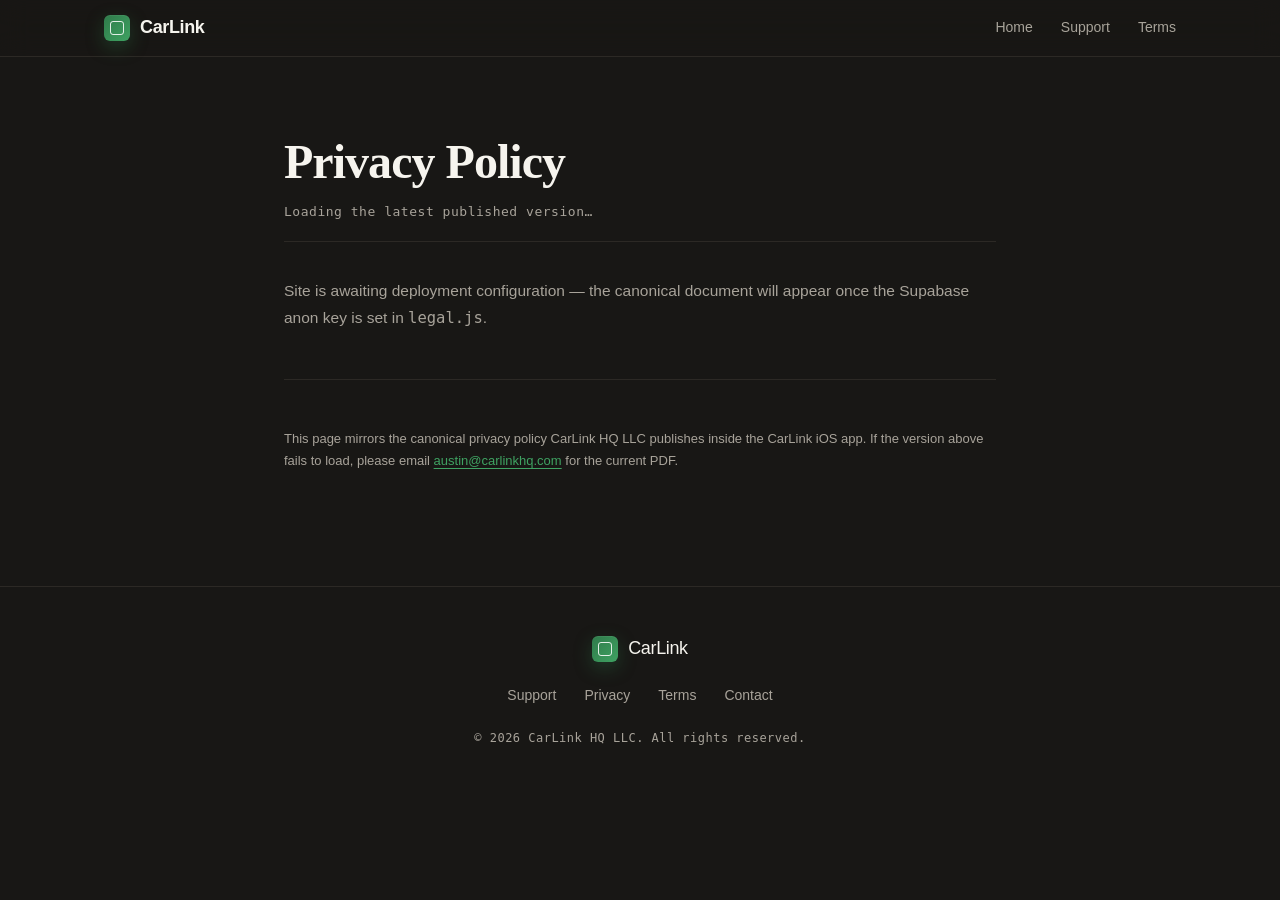
==== privacy.html @ eae6bf08 "Add files via upload" ====
<!DOCTYPE html>
<html lang="en">
<head>
<meta charset="UTF-8">
<meta name="viewport" content="width=device-width,initial-scale=1">
<title>Privacy Policy · CarLink</title>
<link rel="stylesheet" href="/styles.css">
</head>
<body>

<header class="nav">
    <div class="nav-inner">
        <a href="/" class="brand">
            <span class="brand-mark"></span>
            <span class="brand-word">CarLink</span>
        </a>
        <nav class="nav-links">
            <a href="/">Home</a>
            <a href="/support.html">Support</a>
            <a href="/terms.html">Terms</a>
        </nav>
    </div>
</header>

<main class="legal-page">
    <h1>Privacy Policy</h1>
    <p class="legal-meta" id="legal-meta">Loading the latest published version…</p>
    <div id="legal-body">
        <p class="legal-loader">Fetching the canonical privacy policy from CarLink's published-document store…</p>
    </div>

    <hr style="margin:48px 0;border:0;border-top:1px solid var(--line);">
    <p style="color:var(--ink-mute);font-size:13px;">
        This page mirrors the canonical privacy policy CarLink HQ LLC publishes inside the CarLink iOS app. If the version above fails to load, please email
        <a href="mailto:austin@carlinkhq.com">austin@carlinkhq.com</a> for the current PDF.
    </p>
</main>

<footer class="footer">
    <div class="footer-inner">
        <div class="footer-brand">
            <span class="brand-mark"></span>
            <span class="brand-word">CarLink</span>
        </div>
        <nav class="footer-links">
            <a href="/support.html">Support</a>
            <a href="/privacy.html">Privacy</a>
            <a href="/terms.html">Terms</a>
            <a href="mailto:austin@carlinkhq.com">Contact</a>
        </nav>
        <p class="footer-copy">&copy; 2026 CarLink HQ LLC. All rights reserved.</p>
    </div>
</footer>

<script src="/legal.js" data-doc-type="privacy_policy"></script>

</body>
</html>
---- styles.css ----
/* ====================================================================
   CarLink marketing site — original editorial styling.

   Design system:
     bg          #181715  near-black, warm-tinted
     surface     #1F1D1A  raised surface
     line        #2C2925  hairline borders
     ink         #F6F4EE  near-white headline
     ink-mute    #A8A39A  body copy
     accent      #2F7A4A  racing green
     gold        #B6794F  cognac, used sparingly
   ==================================================================== */

* { box-sizing: border-box; margin: 0; padding: 0; }

:root {
    --bg:        #181715;
    --surface:   #1F1D1A;
    --surface-2: #262320;
    --line:      #2C2925;
    --ink:       #F6F4EE;
    --ink-mute:  #A8A39A;
    --ink-soft:  #C9C4BA;
    --accent:    #2F7A4A;
    --accent-2:  #3FA262;
    --gold:      #B6794F;
}

html {
    background: var(--bg);
    color: var(--ink);
    font-family: -apple-system, BlinkMacSystemFont, "Inter", "Segoe UI", Roboto, sans-serif;
    -webkit-font-smoothing: antialiased;
    text-rendering: optimizeLegibility;
}

body {
    line-height: 1.55;
    overflow-x: hidden;
}

a {
    color: inherit;
    text-decoration: none;
}

/* ---------- Brand mark + nav ---------- */

.brand {
    display: inline-flex;
    align-items: center;
    gap: 10px;
    font-weight: 700;
    letter-spacing: -0.01em;
}
.brand-mark {
    width: 26px;
    height: 26px;
    border-radius: 6px;
    background: linear-gradient(135deg, var(--accent) 0%, var(--accent-2) 100%);
    box-shadow: 0 1px 0 rgba(255,255,255,0.06) inset, 0 6px 18px rgba(47,122,74,0.35);
    position: relative;
}
.brand-mark::after {
    content: "";
    position: absolute;
    inset: 6px;
    border-radius: 3px;
    border: 1.5px solid rgba(255,255,255,0.85);
}
.brand-word {
    font-size: 18px;
    letter-spacing: -0.02em;
}

.nav {
    position: sticky;
    top: 0;
    background: rgba(24, 23, 21, 0.75);
    backdrop-filter: saturate(140%) blur(14px);
    -webkit-backdrop-filter: saturate(140%) blur(14px);
    border-bottom: 1px solid var(--line);
    z-index: 50;
}
.nav-inner {
    max-width: 1120px;
    margin: 0 auto;
    padding: 14px 24px;
    display: flex;
    align-items: center;
    justify-content: space-between;
}
.nav-links {
    display: flex;
    align-items: center;
    gap: 28px;
    font-size: 14px;
    color: var(--ink-mute);
}
.nav-links a:hover { color: var(--ink); transition: color 0.15s; }
.nav-cta {
    color: var(--ink) !important;
    background: var(--accent);
    padding: 8px 16px;
    border-radius: 6px;
    font-weight: 600;
}
.nav-cta:hover { background: var(--accent-2); }

@media (max-width: 720px) {
    .nav-links a:not(.nav-cta) { display: none; }
}

/* ---------- Section primitives ---------- */

.eyebrow {
    text-transform: uppercase;
    letter-spacing: 0.18em;
    font-size: 12px;
    color: var(--gold);
    font-weight: 600;
    margin-bottom: 14px;
}

h1, h2, h3 {
    font-family: "Playfair Display", Georgia, "Times New Roman", serif;
    font-weight: 700;
    letter-spacing: -0.02em;
    color: var(--ink);
}

h1 { font-size: clamp(40px, 6vw, 72px); line-height: 1.05; }
h2 { font-size: clamp(28px, 3.6vw, 44px); line-height: 1.15; }
h3 { font-size: 18px; line-height: 1.3; font-family: -apple-system, BlinkMacSystemFont, sans-serif; font-weight: 600; }

.section-head {
    max-width: 720px;
    margin: 0 auto 56px;
    text-align: center;
}

/* ---------- Hero ---------- */

.hero {
    padding: 120px 24px 100px;
    background:
        radial-gradient(ellipse at 30% 0%, rgba(47,122,74,0.18) 0%, transparent 60%),
        radial-gradient(ellipse at 80% 30%, rgba(182,121,79,0.10) 0%, transparent 50%),
        var(--bg);
    border-bottom: 1px solid var(--line);
}
.hero-inner {
    max-width: 920px;
    margin: 0 auto;
    text-align: center;
}
.hero-accent {
    background: linear-gradient(120deg, var(--accent-2) 0%, var(--gold) 100%);
    -webkit-background-clip: text;
    background-clip: text;
    color: transparent;
}
.hero-sub {
    font-size: clamp(16px, 1.7vw, 20px);
    color: var(--ink-soft);
    max-width: 640px;
    margin: 24px auto 36px;
}
.hero-cta-row {
    display: flex;
    gap: 14px;
    justify-content: center;
    flex-wrap: wrap;
    margin-bottom: 18px;
}
.hero-meta {
    color: var(--ink-mute);
    font-size: 13px;
    font-family: ui-monospace, "SF Mono", Menlo, monospace;
    letter-spacing: 0.04em;
}

/* ---------- Buttons ---------- */

.btn {
    display: inline-flex;
    align-items: center;
    justify-content: center;
    padding: 14px 26px;
    border-radius: 8px;
    font-weight: 600;
    font-size: 15px;
    transition: transform 0.12s ease, background 0.15s ease, border-color 0.15s ease;
    border: 1px solid transparent;
    cursor: pointer;
}
.btn:active { transform: scale(0.97); }
.btn-primary {
    background: var(--accent);
    color: var(--ink);
}
.btn-primary:hover { background: var(--accent-2); }
.btn-ghost {
    background: transparent;
    color: var(--ink);
    border-color: var(--line);
}
.btn-ghost:hover { border-color: var(--ink-mute); }

/* ---------- Features ---------- */

.features {
    padding: 100px 24px;
    border-bottom: 1px solid var(--line);
}
.feature-grid {
    max-width: 1080px;
    margin: 0 auto;
    display: grid;
    grid-template-columns: repeat(3, 1fr);
    gap: 20px;
}
@media (max-width: 880px) { .feature-grid { grid-template-columns: repeat(2, 1fr); } }
@media (max-width: 560px) { .feature-grid { grid-template-columns: 1fr; } }

.feature {
    padding: 28px;
    background: var(--surface);
    border: 1px solid var(--line);
    border-radius: 12px;
    transition: border-color 0.18s, transform 0.18s;
}
.feature:hover {
    border-color: var(--accent);
    transform: translateY(-2px);
}
.feature-icon {
    width: 44px;
    height: 44px;
    display: flex;
    align-items: center;
    justify-content: center;
    background: var(--surface-2);
    border-radius: 10px;
    font-size: 22px;
    margin-bottom: 16px;
    border: 1px solid var(--line);
}
.feature h3 { margin-bottom: 8px; color: var(--ink); }
.feature p { color: var(--ink-mute); font-size: 14.5px; }

/* ---------- Organizers ---------- */

.organizers {
    padding: 100px 24px;
    background: var(--surface);
    border-bottom: 1px solid var(--line);
}
.organizers-inner {
    max-width: 920px;
    margin: 0 auto;
    text-align: center;
}
.organizers-copy h2 { margin-bottom: 18px; }
.organizers-copy > p {
    font-size: 18px;
    color: var(--ink-soft);
    max-width: 640px;
    margin: 0 auto 28px;
}
.organizers-list {
    list-style: none;
    max-width: 520px;
    margin: 0 auto 32px;
    text-align: left;
}
.organizers-list li {
    padding: 10px 0 10px 28px;
    color: var(--ink-soft);
    font-size: 15px;
    position: relative;
    border-bottom: 1px solid var(--line);
}
.organizers-list li:last-child { border-bottom: 0; }
.organizers-list li::before {
    content: "→";
    position: absolute;
    left: 0;
    top: 10px;
    color: var(--accent-2);
    font-weight: 700;
}

/* ---------- CTA / signup ---------- */

.cta {
    padding: 100px 24px;
    text-align: center;
}
.cta-inner { max-width: 580px; margin: 0 auto; }
.cta h2 { margin-bottom: 16px; }
.cta > .cta-inner > p {
    color: var(--ink-soft);
    font-size: 17px;
    margin-bottom: 28px;
}
.signup-form {
    display: flex;
    gap: 10px;
    max-width: 460px;
    margin: 0 auto 14px;
}
.signup-form input {
    flex: 1;
    padding: 14px 16px;
    background: var(--surface);
    color: var(--ink);
    border: 1px solid var(--line);
    border-radius: 8px;
    font-size: 15px;
    font-family: inherit;
}
.signup-form input:focus {
    outline: none;
    border-color: var(--accent);
}
@media (max-width: 480px) {
    .signup-form { flex-direction: column; }
}
.cta-fineprint {
    color: var(--ink-mute);
    font-size: 12px;
}

/* ---------- Footer ---------- */

.footer {
    padding: 48px 24px 64px;
    border-top: 1px solid var(--line);
    background: var(--bg);
}
.footer-inner {
    max-width: 1120px;
    margin: 0 auto;
    display: flex;
    flex-direction: column;
    align-items: center;
    gap: 22px;
}
.footer-brand { display: flex; align-items: center; gap: 10px; }
.footer-links {
    display: flex;
    gap: 28px;
    font-size: 14px;
    color: var(--ink-mute);
}
.footer-links a:hover { color: var(--ink); }
.footer-copy {
    color: var(--ink-mute);
    font-size: 12px;
    font-family: ui-monospace, "SF Mono", Menlo, monospace;
    letter-spacing: 0.04em;
    text-align: center;
}

/* ---------- Long-form pages (privacy, terms, support) ---------- */

.legal-page {
    max-width: 760px;
    margin: 0 auto;
    padding: 80px 24px 100px;
}
.legal-page h1 { font-size: clamp(32px, 4vw, 48px); margin-bottom: 14px; }
.legal-page .legal-meta {
    color: var(--ink-mute);
    font-family: ui-monospace, "SF Mono", Menlo, monospace;
    font-size: 13px;
    letter-spacing: 0.04em;
    margin-bottom: 36px;
    padding-bottom: 18px;
    border-bottom: 1px solid var(--line);
}
.legal-page h2 {
    font-size: 22px;
    margin: 36px 0 14px;
    font-family: -apple-system, BlinkMacSystemFont, sans-serif;
    font-weight: 700;
}
.legal-page h3 {
    font-size: 16px;
    margin: 24px 0 10px;
}
.legal-page p, .legal-page li {
    color: var(--ink-soft);
    font-size: 15.5px;
    line-height: 1.7;
    margin-bottom: 14px;
}
.legal-page ul, .legal-page ol {
    margin: 0 0 18px 22px;
}
.legal-page a { color: var(--accent-2); text-decoration: underline; text-underline-offset: 3px; }
.legal-page a:hover { color: var(--gold); }
.legal-page #legal-body p { margin-bottom: 14px; }
.legal-page .legal-loader {
    color: var(--ink-mute);
    font-style: italic;
}
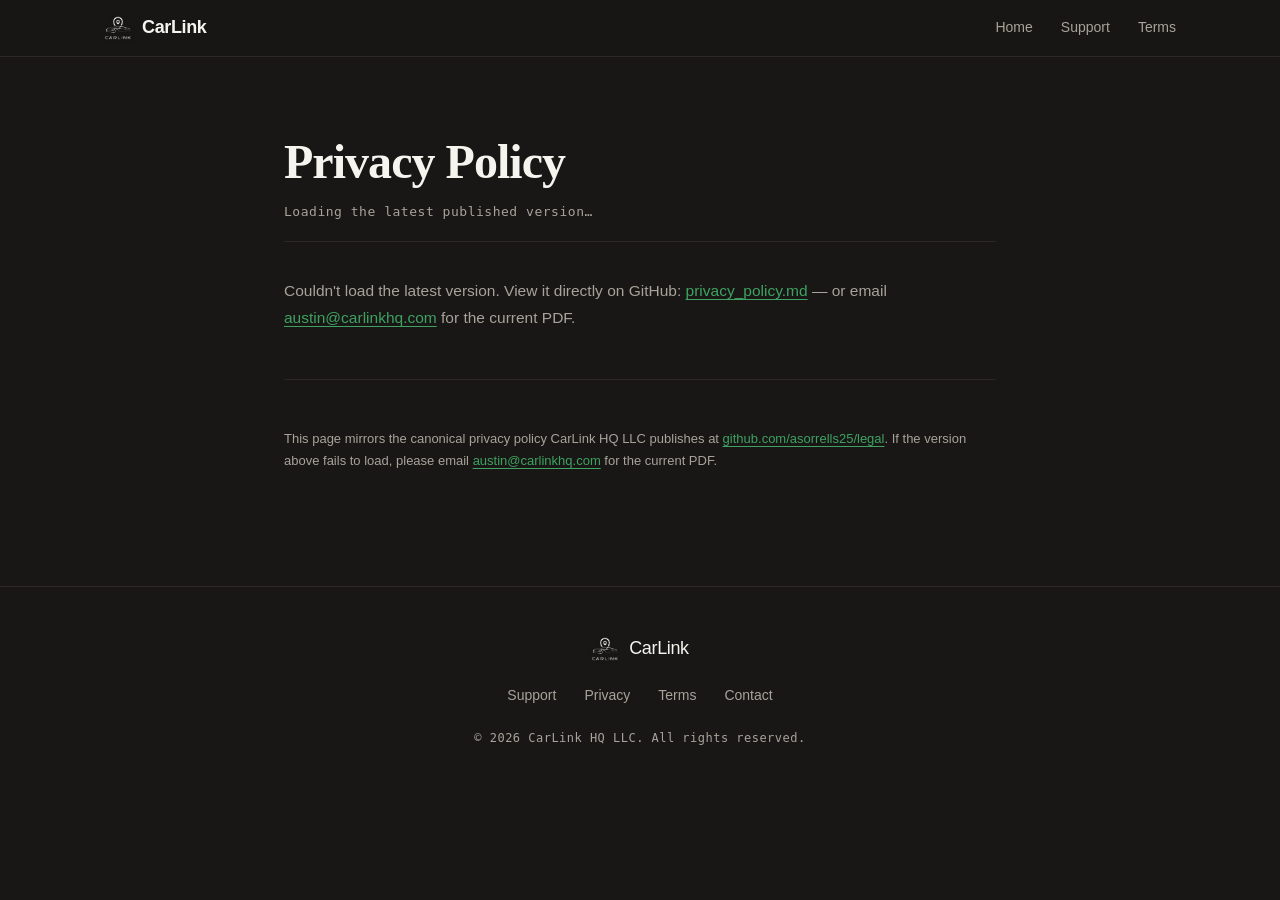
==== commit 712055c6: "logo + beta signup form + github-sourced legal pages" ====
--- a/privacy.html
+++ b/privacy.html
@@ -4,6 +4,8 @@
 <meta charset="UTF-8">
 <meta name="viewport" content="width=device-width,initial-scale=1">
 <title>Privacy Policy · CarLink</title>
+<link rel="icon" type="image/png" href="/favicon.png">
+<link rel="apple-touch-icon" href="/apple-touch-icon.png">
 <link rel="stylesheet" href="/styles.css">
 </head>
 <body>
@@ -11,7 +13,7 @@
 <header class="nav">
     <div class="nav-inner">
         <a href="/" class="brand">
-            <span class="brand-mark"></span>
+            <img class="brand-logo" src="/logo.png" alt="CarLink">
             <span class="brand-word">CarLink</span>
         </a>
         <nav class="nav-links">
@@ -26,12 +28,14 @@
     <h1>Privacy Policy</h1>
     <p class="legal-meta" id="legal-meta">Loading the latest published version…</p>
     <div id="legal-body">
-        <p class="legal-loader">Fetching the canonical privacy policy from CarLink's published-document store…</p>
+        <p class="legal-loader">Fetching the canonical privacy policy from the CarLink legal repo on GitHub…</p>
     </div>
 
     <hr style="margin:48px 0;border:0;border-top:1px solid var(--line);">
     <p style="color:var(--ink-mute);font-size:13px;">
-        This page mirrors the canonical privacy policy CarLink HQ LLC publishes inside the CarLink iOS app. If the version above fails to load, please email
+        This page mirrors the canonical privacy policy CarLink HQ LLC publishes at
+        <a href="https://github.com/asorrells25/legal/blob/main/privacy_policy.md" rel="noopener">github.com/asorrells25/legal</a>.
+        If the version above fails to load, please email
         <a href="mailto:austin@carlinkhq.com">austin@carlinkhq.com</a> for the current PDF.
     </p>
 </main>
@@ -39,7 +43,7 @@
 <footer class="footer">
     <div class="footer-inner">
         <div class="footer-brand">
-            <span class="brand-mark"></span>
+            <img class="brand-logo" src="/logo.png" alt="CarLink">
             <span class="brand-word">CarLink</span>
         </div>
         <nav class="footer-links">
--- a/styles.css
+++ b/styles.css
@@ -53,20 +53,15 @@
     font-weight: 700;
     letter-spacing: -0.01em;
 }
-.brand-mark {
-    width: 26px;
-    height: 26px;
+.brand-logo {
+    width: 28px;
+    height: 28px;
     border-radius: 6px;
-    background: linear-gradient(135deg, var(--accent) 0%, var(--accent-2) 100%);
-    box-shadow: 0 1px 0 rgba(255,255,255,0.06) inset, 0 6px 18px rgba(47,122,74,0.35);
-    position: relative;
-}
-.brand-mark::after {
-    content: "";
-    position: absolute;
-    inset: 6px;
-    border-radius: 3px;
-    border: 1.5px solid rgba(255,255,255,0.85);
+    object-fit: contain;
+    display: block;
+    /* Subtle drop-shadow gives the logo definition on the dark
+       header without needing a background tile. */
+    filter: drop-shadow(0 1px 2px rgba(0, 0, 0, 0.35));
 }
 .brand-word {
     font-size: 18px;
@@ -305,13 +300,33 @@
     margin-bottom: 28px;
 }
 .signup-form {
-    display: flex;
-    gap: 10px;
-    max-width: 460px;
+    max-width: 520px;
     margin: 0 auto 14px;
+    text-align: left;
+}
+.signup-row {
+    display: grid;
+    grid-template-columns: 1fr 1fr;
+    gap: 12px;
+    margin-bottom: 12px;
+}
+@media (max-width: 540px) {
+    .signup-row { grid-template-columns: 1fr; }
+}
+.signup-field {
+    display: flex;
+    flex-direction: column;
+    gap: 6px;
+}
+.signup-label {
+    text-transform: uppercase;
+    letter-spacing: 0.14em;
+    font-size: 11px;
+    color: var(--ink-mute);
+    font-weight: 600;
 }
 .signup-form input {
-    flex: 1;
+    width: 100%;
     padding: 14px 16px;
     background: var(--surface);
     color: var(--ink);
@@ -319,13 +334,37 @@
     border-radius: 8px;
     font-size: 15px;
     font-family: inherit;
+    transition: border-color 0.15s;
 }
 .signup-form input:focus {
     outline: none;
     border-color: var(--accent);
 }
-@media (max-width: 480px) {
-    .signup-form { flex-direction: column; }
+.signup-form input::placeholder {
+    color: var(--ink-mute);
+    opacity: 0.6;
+}
+.signup-submit {
+    width: 100%;
+    margin-top: 4px;
+}
+.signup-submit:disabled {
+    opacity: 0.6;
+    cursor: not-allowed;
+}
+.signup-status {
+    min-height: 18px;
+    margin-top: 10px;
+    font-size: 13px;
+    color: var(--ink-mute);
+    text-align: center;
+}
+.signup-status.is-error {
+    color: #C16B6B;  /* refined brick, matches Theme.Editorial.danger */
+}
+.signup-success {
+    text-align: center;
+    padding: 16px 0 4px;
 }
 .cta-fineprint {
     color: var(--ink-mute);
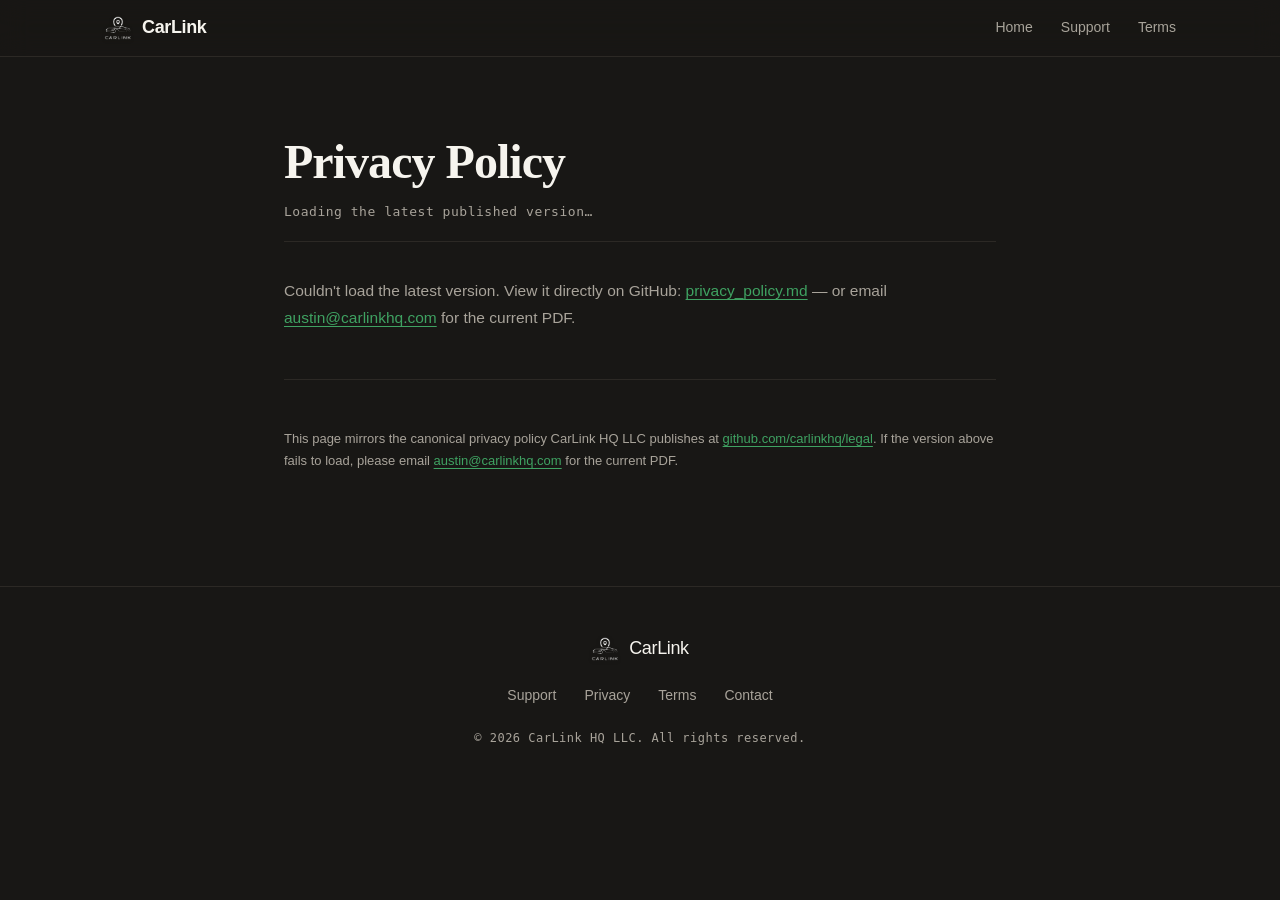
==== commit b3a6f02d: "Point legal links from asorrells25 -> carlinkhq The legal docs repo was moved to the carlinkhq GitHu" ====
--- a/privacy.html
+++ b/privacy.html
@@ -34,7 +34,7 @@
     <hr style="margin:48px 0;border:0;border-top:1px solid var(--line);">
     <p style="color:var(--ink-mute);font-size:13px;">
         This page mirrors the canonical privacy policy CarLink HQ LLC publishes at
-        <a href="https://github.com/asorrells25/legal/blob/main/privacy_policy.md" rel="noopener">github.com/asorrells25/legal</a>.
+        <a href="https://github.com/carlinkhq/legal/blob/main/privacy_policy.md" rel="noopener">github.com/carlinkhq/legal</a>.
         If the version above fails to load, please email
         <a href="mailto:austin@carlinkhq.com">austin@carlinkhq.com</a> for the current PDF.
     </p>
